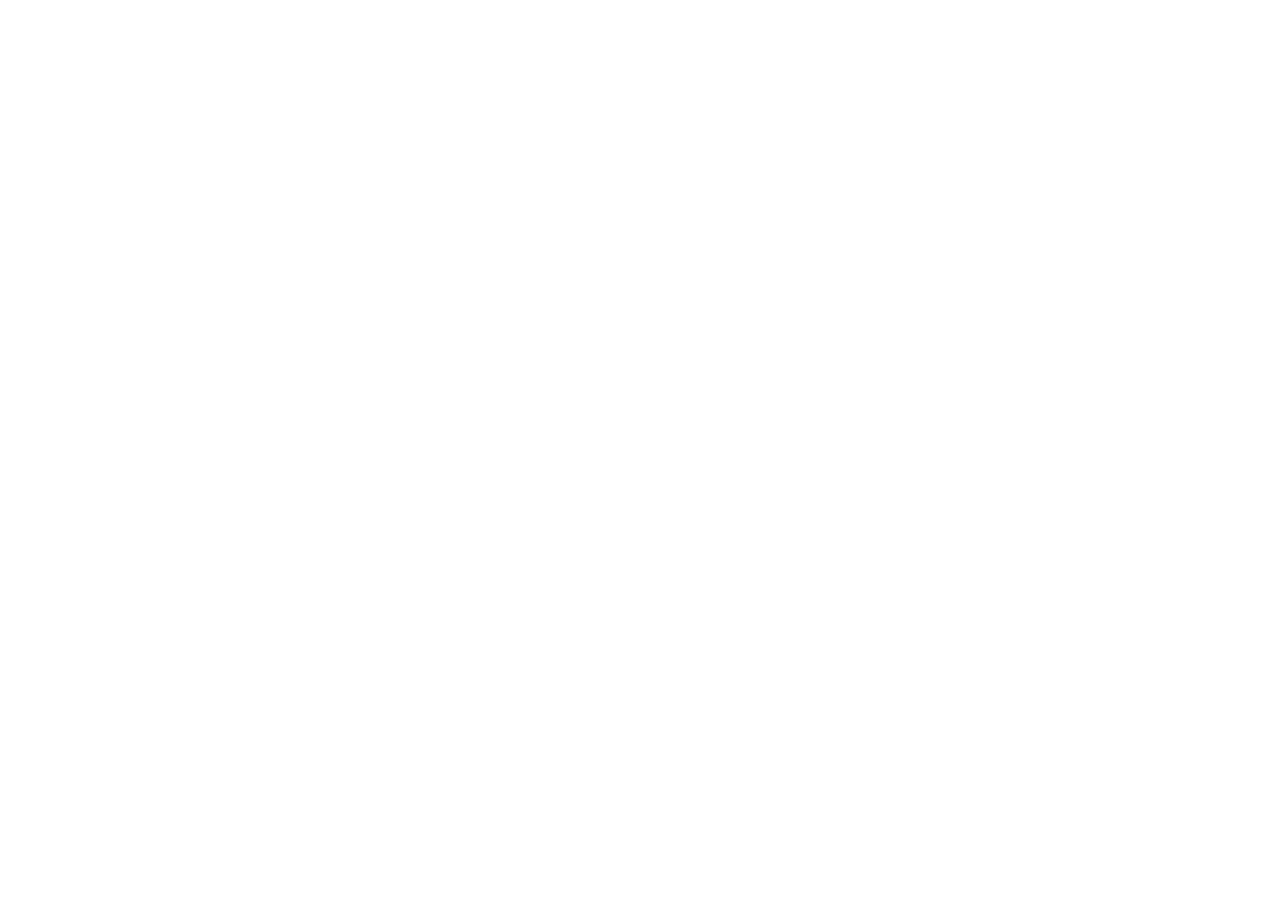
==== index.html @ c4e77956 "Editando readme" ====
<!DOCTYPE html>
<html lang="en">
<head>
    <meta charset="UTF-8">
    <meta name="viewport" content="width=device-width, initial-scale=1.0">
    <title>Document</title>
</head>
<body>
    
</body>
</html>
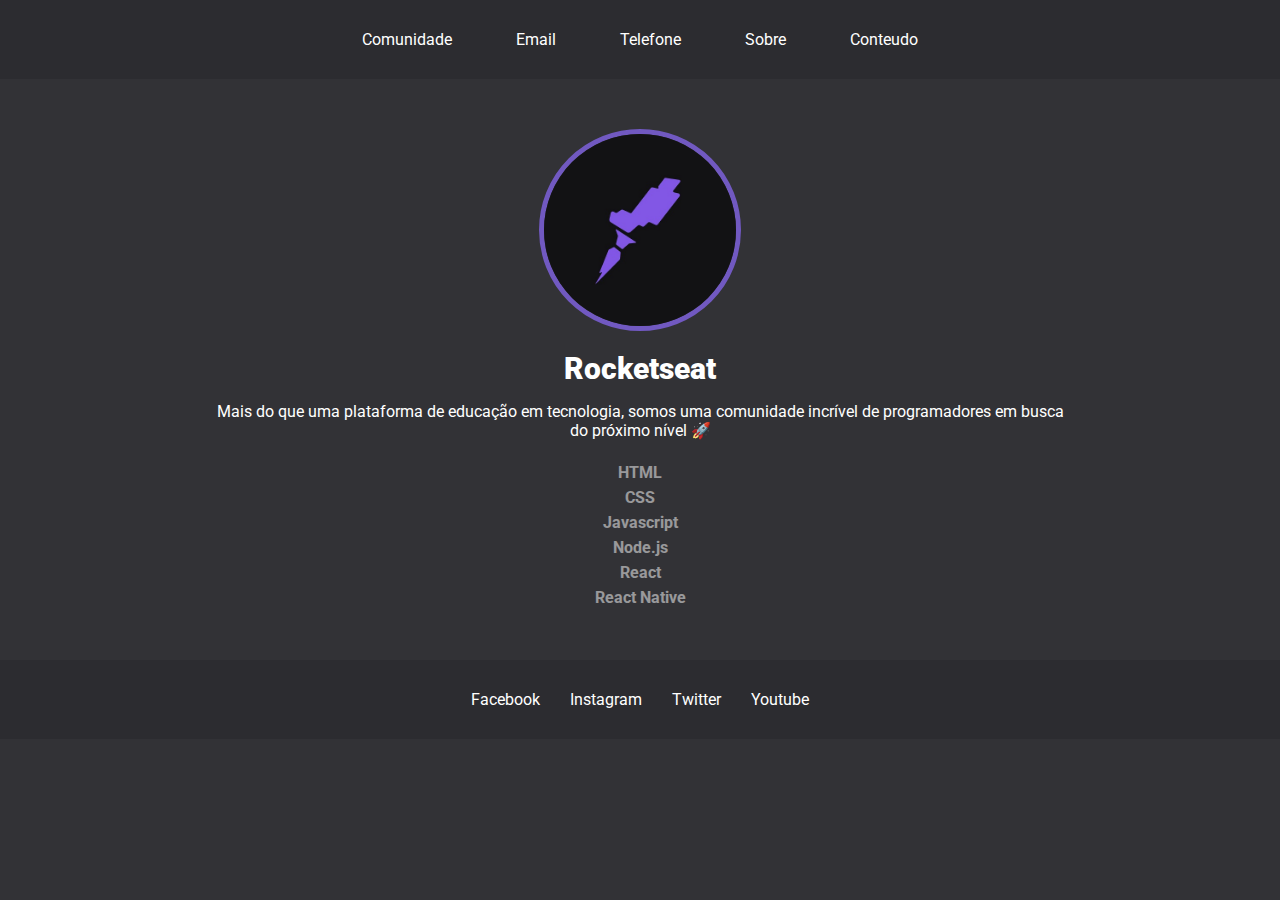
==== commit adabd186: "Iniciando o conteudo" ====
--- a/index.html
+++ b/index.html
@@ -3,9 +3,54 @@
 <head>
     <meta charset="UTF-8">
     <meta name="viewport" content="width=device-width, initial-scale=1.0">
-    <title>Document</title>
+    <link href="https://fonts.googleapis.com/icon?family=Material+Icons"
+      rel="stylesheet">
+    <link rel="stylesheet" href="assets/favicon.ico">
+    <title>Rocketseat</title>
+    <link rel="stylesheet" href="styles/styles.css">
+    <link rel="icon" href="favicon.ico" type="image/x-icon" />
 </head>
 <body>
-    
+    <!--HEADER COM 3 LINKS-->
+    <header class="links">
+            <a href="https://discordapp.com/invite/gCRAFhc">Comunidade</a>
+            <a href="mailto:oi@rocketseat.com.br">Email</a>
+            <a href="tel:+5547992078767">Telefone</a>
+            <a href="/">Sobre</a>
+            <a href="conteudos.html">Conteudo</a>
+    </header>
+
+    <!--INFORMATION-->
+    <section id="main">
+
+        <!-- Imagem Logo -->
+        <img src="assets/img-rocketseat-logo.jpg" alt="Rocketseat">
+
+        <!-- Nome da Empresa -->
+        <h1>Rocketseat</h1>
+
+        <!-- Decrição da Empresa -->
+        <p>Mais do que uma plataforma de educação em tecnologia, somos uma comunidade incrível de programadores em busca do próximo nível 🚀 </p>
+
+        <!-- Lista das Tecnologias Utilizadas-->
+
+        <ul>
+            <li>HTML</li>
+            <li>CSS</li>
+            <li>Javascript</li>
+            <li>Node.js</li>
+            <li>React</li>
+            <li>React Native</li>
+        </ul>
+    </section>
+
+    <!-- Links para a rede Social da Empresa -->
+    <footer id="footer" class="links">
+        <a href="http://fb.com/rocketseat" class="face"> Facebook</a>
+        <a href="http://instagram.com/rocketseat_oficial">Instagram</a>
+        <a href="http://twitter.com/rocketseat">Twitter</a>
+        <a href="http://youtube.com/rocketseat">Youtube</a>
+    </footer>
+
 </body>
 </html>--- a/styles/styles.css
+++ b/styles/styles.css
@@ -0,0 +1,92 @@
+@import url('https://fonts.googleapis.com/css2?family=Roboto:wght@100;400;500;700;900&display=swap');
+
+:root {
+    --color-green: #50fa7b;
+    --color-rocket: #7159c1;
+    --color-background: #181820;
+}
+*{
+    margin: 0;
+    padding: 0;
+    border: 0;
+}
+body{
+    font-family: 'Roboto', sans-serif;
+    background: #323236;
+    color: white;
+}
+
+.links{
+    box-sizing: border-box;
+    padding: 30px;
+    background: var(--color-background);
+    background: rgba(0, 0, 0, 0.1);
+    text-align: center;
+}
+.links a{
+    margin: 30px;
+    color: white;
+    text-decoration: none;
+    
+}
+
+.links a:hover{
+    color: var(--color-green);
+    transition: color 600ms;
+}
+
+/*INFORMATION OF PAGE*/
+#main{
+    text-align: center;
+  
+}
+
+#main img{
+    border-radius: 50%;
+    width: 15%;
+    margin-top: 50px;
+    border: 5px solid var(--color-rocket);
+}
+#main h1{
+    padding:16px;
+    font-size: 30px;
+    font-weight: 900;
+}
+
+#main p{
+    max-width: 850px;
+    margin: 0 auto; /*Alinhar o texto Novamente ao centro*/
+    /*(vertival) e (horizontal)*/
+    padding-bottom: 20px;
+    font-size: 16px;
+
+}
+
+
+#main ul{
+    font-size: 16px;
+    font-weight: bold;
+    opacity: 0.5;
+    line-height: 25px;
+    max-width: 100px;
+    margin: 0 auto;
+    margin-bottom: 50px;
+    list-style: none; /*Remove a bola de lista*/
+    
+}
+
+#footer a{
+    margin: 5px;
+    padding: 8px;
+    border-radius: 20px;
+}
+
+#footer a:hover{
+    border: 2px solid var(--color-green);
+    transition: var(--color-green) 600ms;    
+}
+
+
+#footer a i{
+    font-size: 15px;
+}
